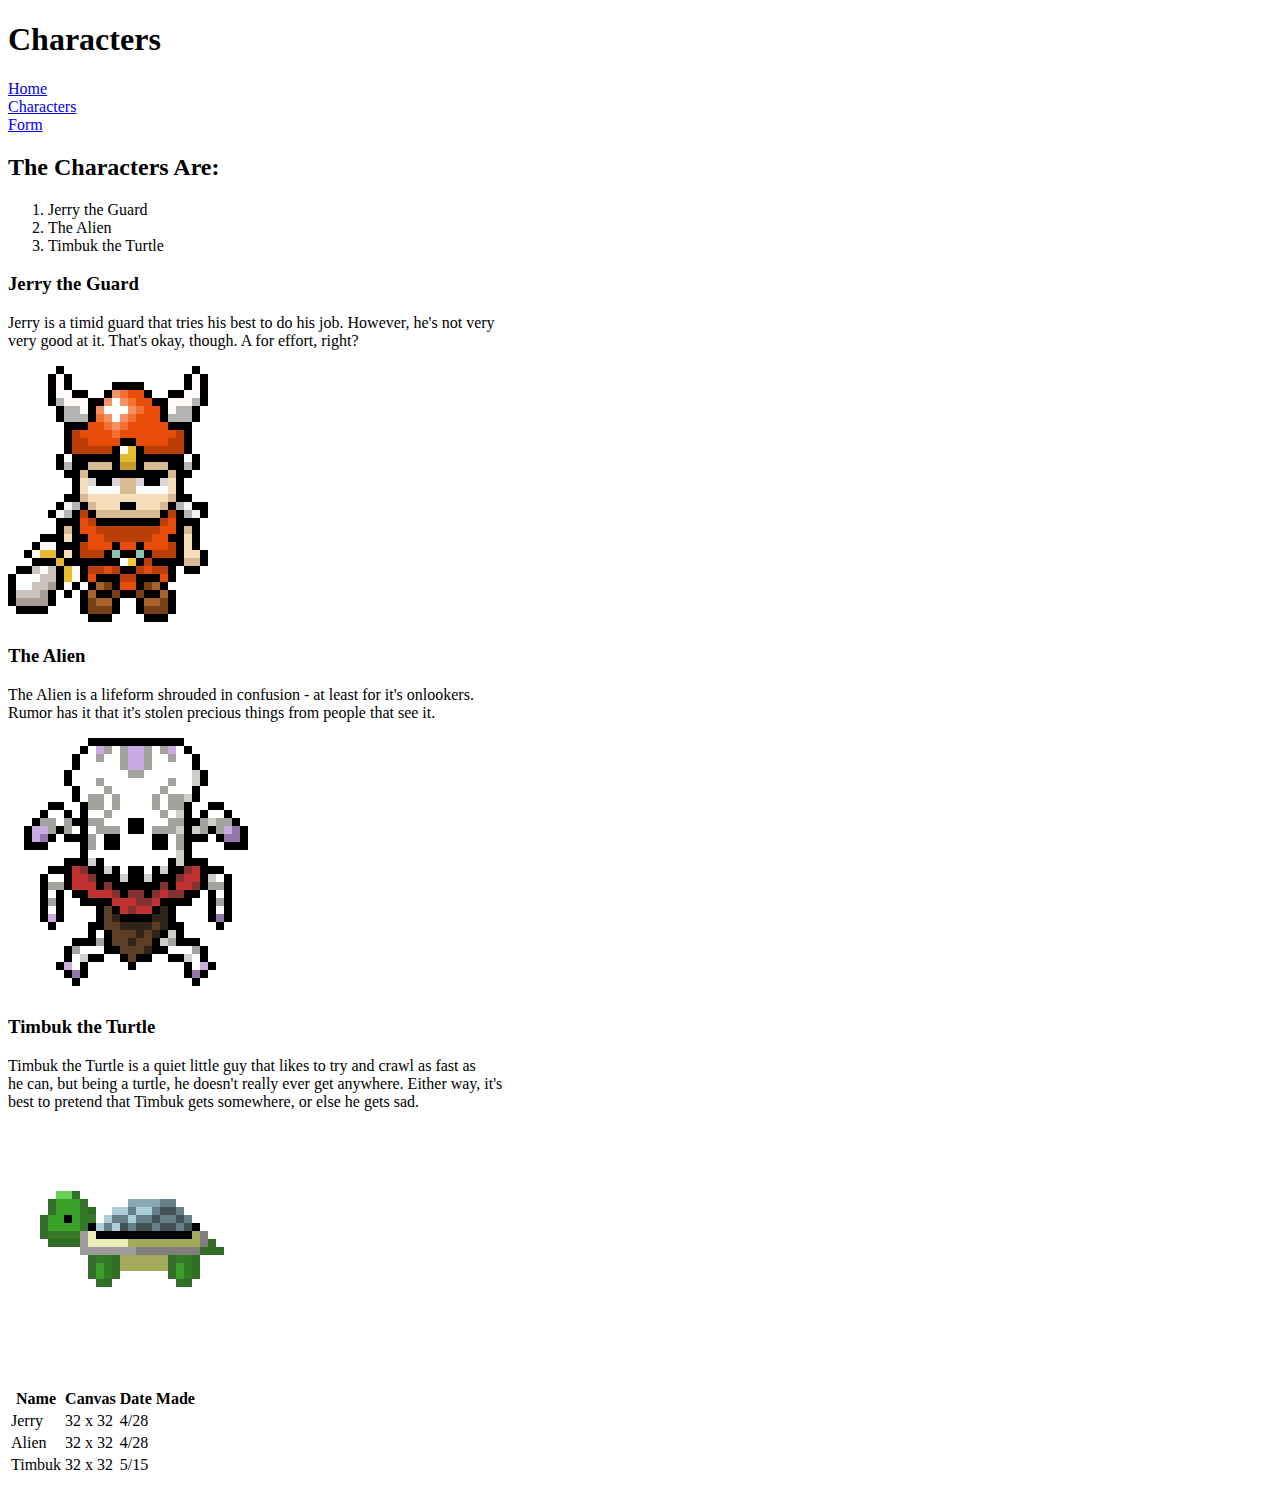
==== characters.html @ 85f87832 "Saved the assignment" ====
<!DOCTYPE html>
<html>
    <head>
        <title></title>
    </head>
    <body>
        
        <h1>Characters</h1>

        <!--The navigation links are supposed to go here on every page.-->

        <a href="index.html">Home</a> <br>
        <a href="characters.html">Characters</a> <br>
        <a href="form.html">Form</a>

        <!--List the characters.-->
        
        <h2>The Characters Are:</h2>
        <ol>
            <li>Jerry the Guard</li>
            <li>The Alien</li>
            <li>Timbuk the Turtle</li>
        </ol>

        <h3>Jerry the Guard</h3>

        <p>Jerry is a timid guard that tries his best to do his job. However, he's not very <br>
        very good at it. That's okay, though. A for effort, right?</p>

        <img src="Jerry the Guard.png"/>

        <h3>The Alien</h3>

        <p>The Alien is a lifeform shrouded in confusion - at least for it's onlookers. <br>
        Rumor has it that it's stolen precious things from people that see it.</p>

        <img src="The Alien.png"/>

        <h3>Timbuk the Turtle</h3>

        <p>Timbuk the Turtle is a quiet little guy that likes to try and crawl as fast as <br>
        he can, but being a turtle, he doesn't really ever get anywhere. Either way, it's <br>
        best to pretend that Timbuk gets somewhere, or else he gets sad.</p>

        <img src="Timbuk the Turtle.png"/>
        
        <!--Table to show canvas size of each piece.-->


        <table>
            <tr>
                <th>Name</th>
                <th>Canvas</th>
                <th>Date Made</th>
            </tr>
            <tr>
                <td>Jerry</td>
                <td>32 x 32</td>
                <td>4/28</td>
            </tr>
            <tr>
                <td>Alien</td>
                <td>32 x 32</td>
                <td>4/28</td>
            </tr>
                <td>Timbuk</td>
                <td>32 x 32</td>
                <td>5/15</td>
            <tr>

            </tr>
        </table>
        

        
    </body>
</html>
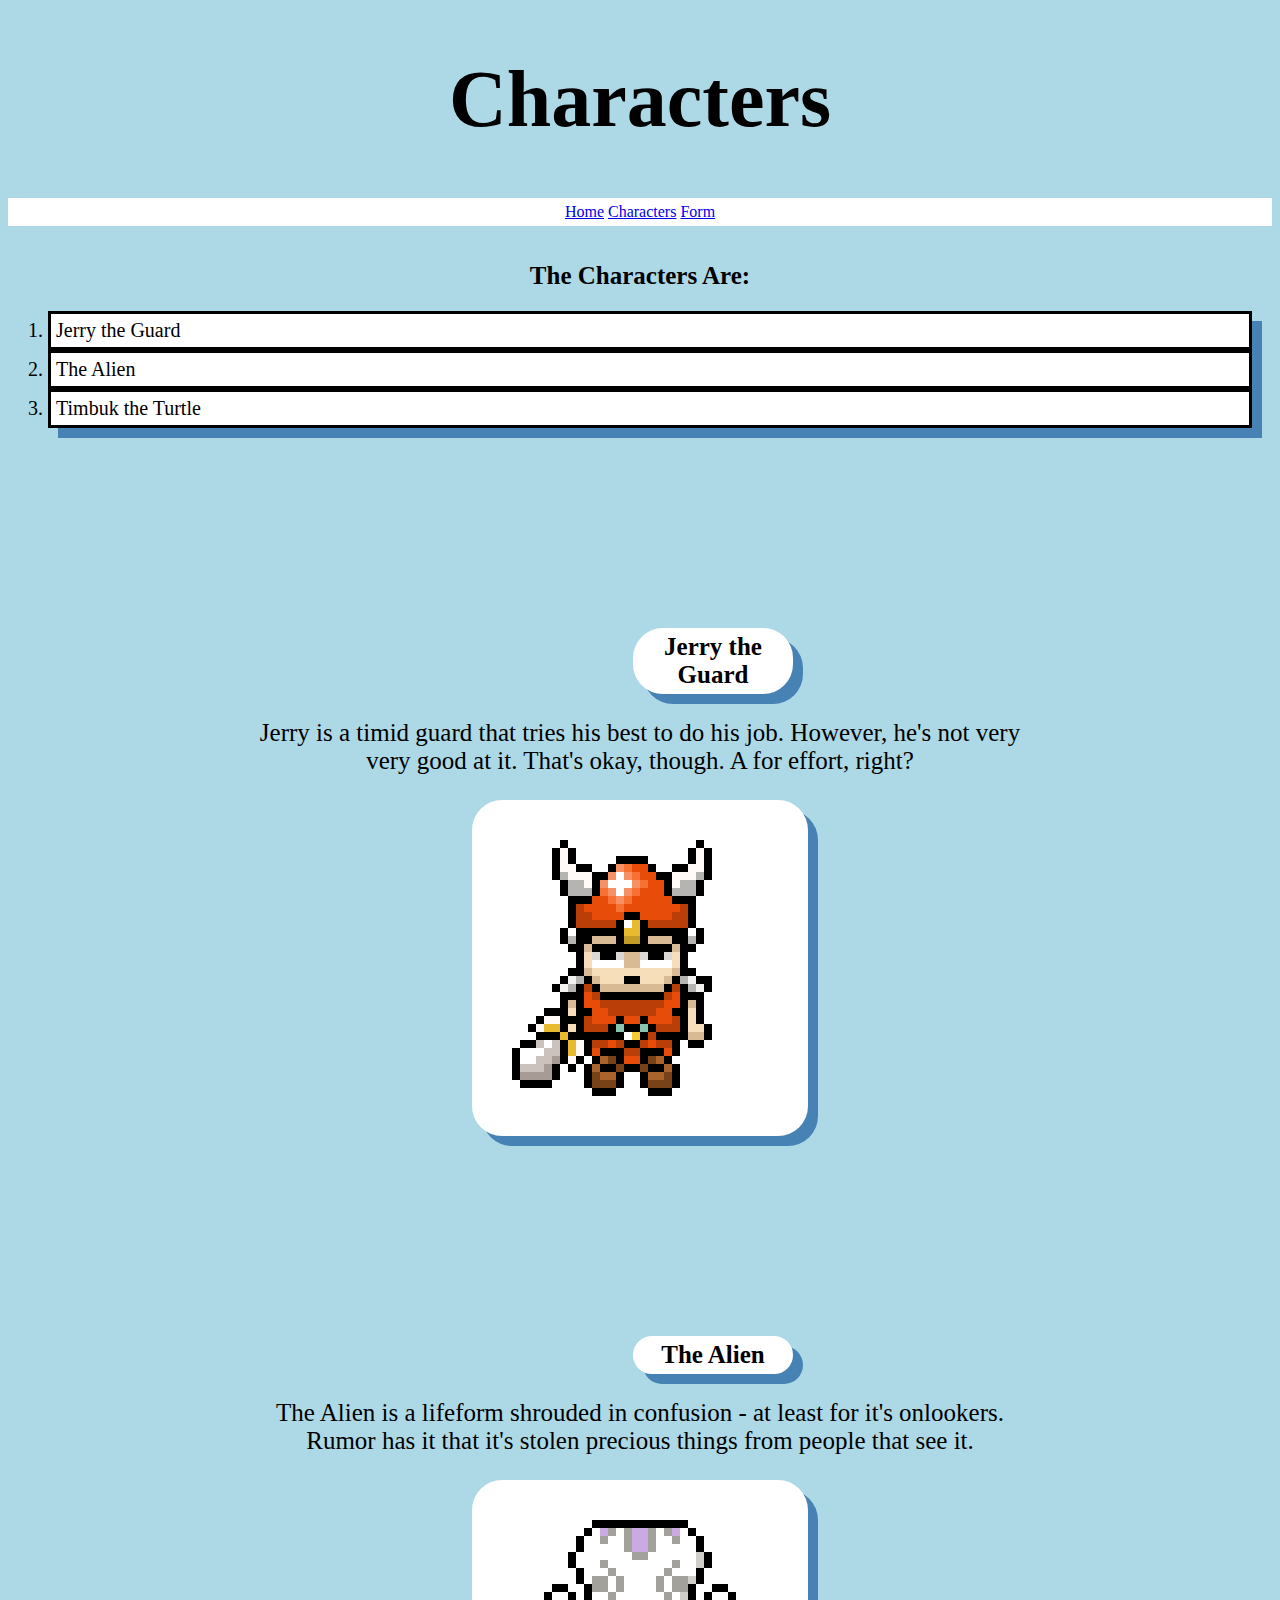
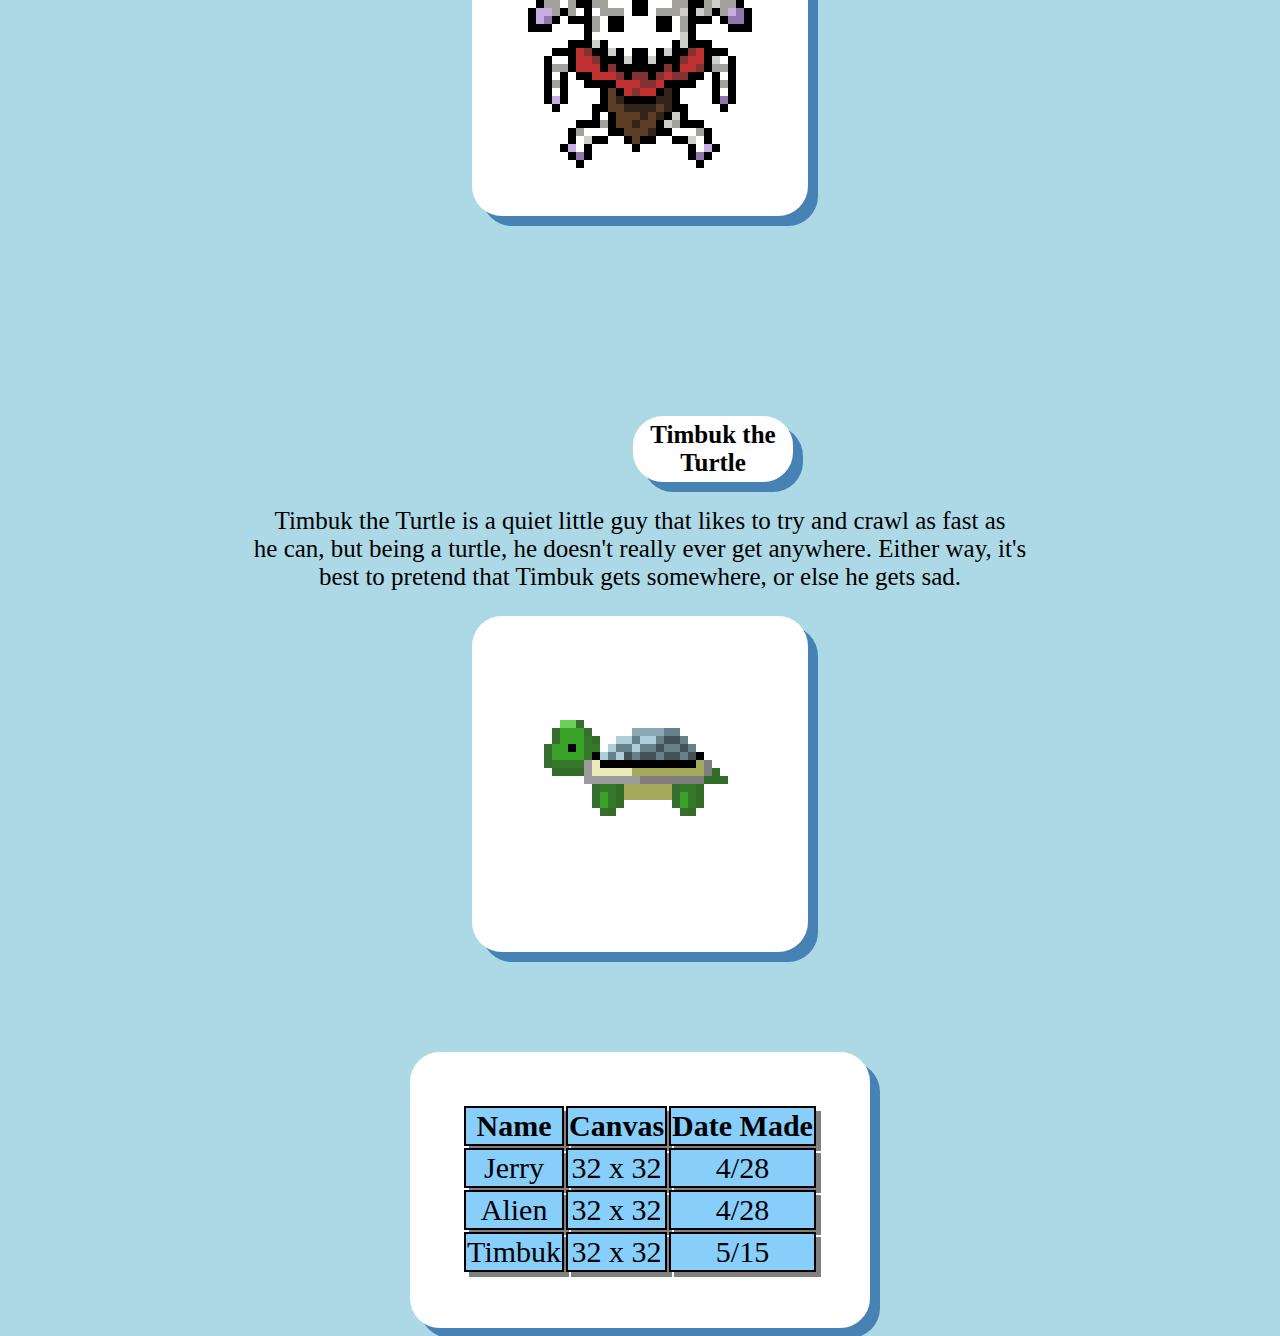
==== commit 8955559f: "updated HTML with CSS" ====
--- a/characters.html
+++ b/characters.html
@@ -4,18 +4,23 @@
         <title></title>
     </head>
     <body>
-        
+        <link rel="stylesheet" href="index.css">
+
+    <div class="heading">
         <h1>Characters</h1>
-
+    </div>
         <!--The navigation links are supposed to go here on every page.-->
 
-        <a href="index.html">Home</a> <br>
-        <a href="characters.html">Characters</a> <br>
+    <div class="menu">
+        <a href="index.html">Home</a>
+        <a href="characters.html">Characters</a>
         <a href="form.html">Form</a>
+    </div>
 
         <!--List the characters.-->
-        
+    <div class="new">
         <h2>The Characters Are:</h2>
+    </div>
         <ol>
             <li>Jerry the Guard</li>
             <li>The Alien</li>
@@ -24,23 +29,29 @@
 
         <h3>Jerry the Guard</h3>
 
+    <div class="description">
         <p>Jerry is a timid guard that tries his best to do his job. However, he's not very <br>
         very good at it. That's okay, though. A for effort, right?</p>
+        </div>
 
         <img src="Jerry the Guard.png"/>
 
         <h3>The Alien</h3>
 
+    <div class="description">
         <p>The Alien is a lifeform shrouded in confusion - at least for it's onlookers. <br>
         Rumor has it that it's stolen precious things from people that see it.</p>
+    </div>
 
         <img src="The Alien.png"/>
 
         <h3>Timbuk the Turtle</h3>
 
+    <div class="description">
         <p>Timbuk the Turtle is a quiet little guy that likes to try and crawl as fast as <br>
         he can, but being a turtle, he doesn't really ever get anywhere. Either way, it's <br>
         best to pretend that Timbuk gets somewhere, or else he gets sad.</p>
+    </div>
 
         <img src="Timbuk the Turtle.png"/>
         
--- a/index.css
+++ b/index.css
@@ -0,0 +1,131 @@
+body {
+    background-color: lightblue;
+}
+
+.heading {
+    text-align: center;
+    font-size: 40px;
+}
+
+.menu {
+    text-align: center;
+    border: solid 5px white;
+    background-color: white;
+}
+
+h2 {
+    text-align: center;
+    padding-top: 15px;
+    font-size: 25px;
+}
+
+.new {
+    font-size: 25px;
+}
+
+.first {
+    font-size: 20px;
+    text-align: center;
+}
+
+li {
+    font-size: 20px;
+    border: 3px solid black;
+    padding-bottom: 5px;
+    padding-top: 5px;
+    padding-left: 5px;
+    background-color: white;
+    box-shadow: 10px 10px #4682b4;
+    margin-right: 20px;
+}
+
+li:hover {
+    background-color: gray;
+}
+
+h3 {
+    text-align: center;
+    font-size: 25px;
+    margin-top: 200px;
+    border: 5px solid white;
+    background-color: white;
+    border-radius: 30px;
+    width: 150px;
+    margin-left: 625px;
+    box-shadow: 10px 10px #4682b4;
+}
+
+img {
+    display: block;
+    margin-left: auto;
+    margin-right: auto;
+    border: 5px;
+    padding-top: 40px;
+    padding-bottom: 40px;
+    padding-right: 40px;
+    padding-left: 40px;
+    background-color: white;
+    box-shadow: 10px 10px #4682b4;
+    border-radius: 30px;
+}
+
+img:hover {
+   background-color: #fff0f5;
+}
+
+.description {
+    text-align: center;
+    font-size: 25px;
+}
+
+table {
+    text-align: center;
+    margin-left: auto;
+    margin-right: auto;
+    padding-top: 10px;
+    padding-top: 50px;
+    padding-bottom: 50px;
+    padding-right: 50px;
+    padding-left: 50px;
+    font-size: 30px;
+    border: 2px solid white;
+    margin-top: 100px;
+    background-color: white;
+    border-radius: 30px;
+    box-shadow: 10px 10px #4682b4;
+}
+
+th, td {
+    border: 2px solid black;
+    border-collapse: collapse;
+    background-color: lightskyblue;
+    box-shadow: 5px 5px gray;
+}
+
+.title {
+
+}
+
+.explain {
+    font-size: 20px;
+    margin-top: 40px;
+    border: 2px solid white;
+    border-radius: 30px;
+    box-shadow: 10px 10px #4682b4;
+    width: 600px;
+    margin-left: 390px;
+    padding-left: 25px;
+    padding-right: 20px;
+    padding-bottom: 15px;
+    background-color: white;
+}
+
+input {
+    background-color: gray;
+    color: white;
+}
+
+::placeholder {
+    color: white;
+    opacity: 1;
+}